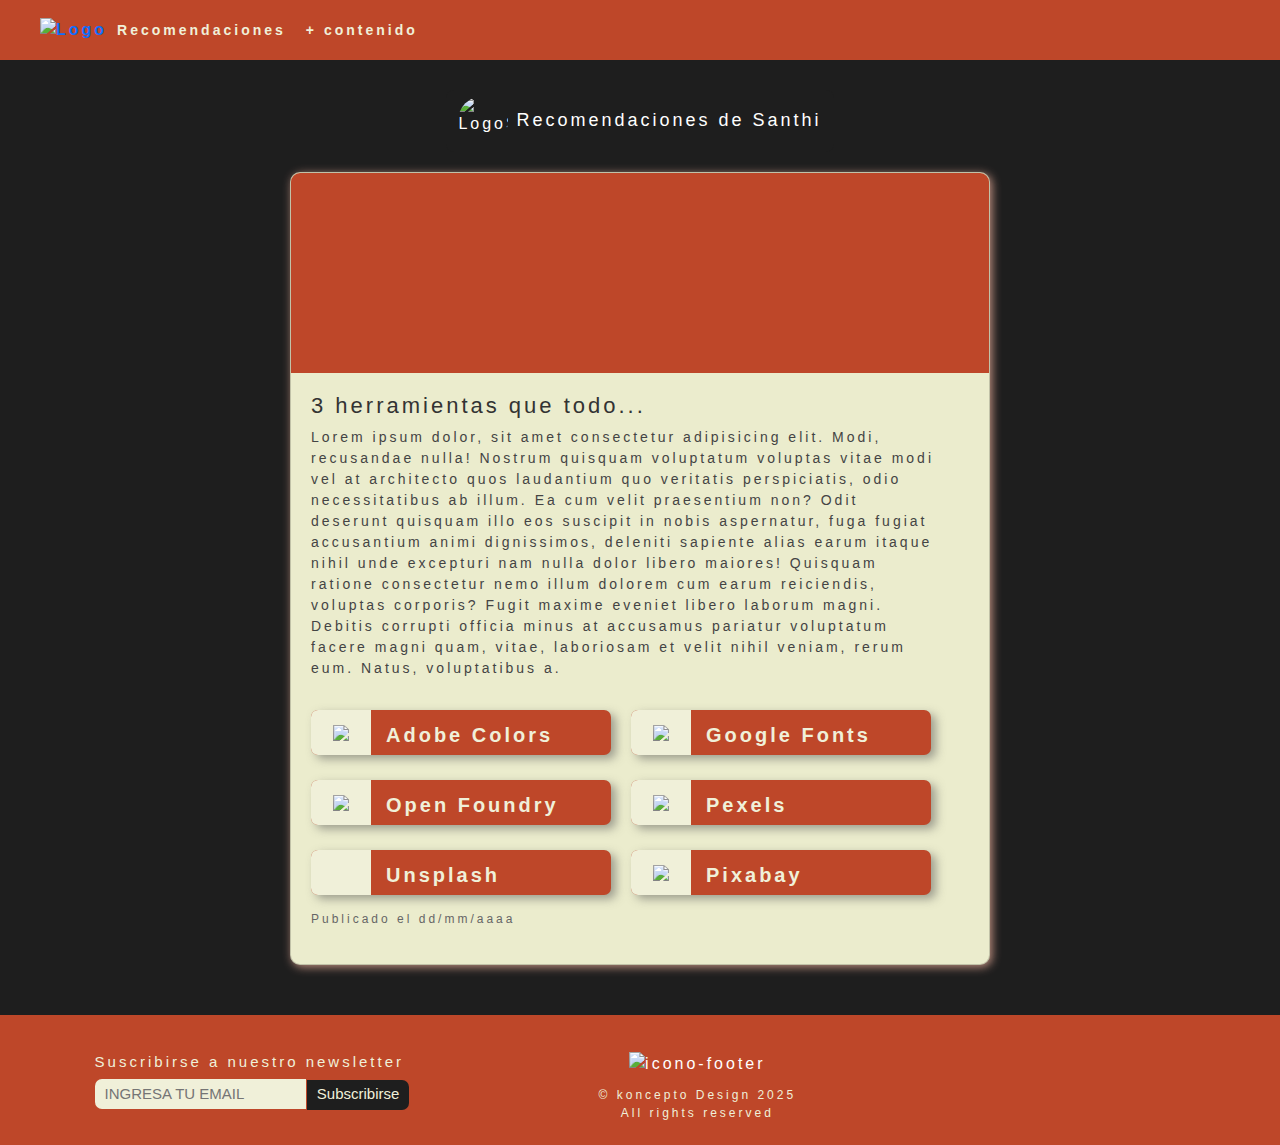
==== pages/recomendaciones.html @ a76f75e8 "correcion error date y agregado de footer" ====
<!DOCTYPE html>
<html lang="en">
<head>
    <meta charset="UTF-8">
    <meta name="viewport" content="width=device-width, initial-scale=1.0">
    <meta name="description" content="Linktree a nuestros sitios web para facilitar a los usuarios a tener un acceso mas rapido">
    <meta name="keywords" content="LINKTREE INSTAGRAM  FACEBOOK TIKTOK  YOUTUBE">
    <meta name="author" content="Koncepto estudio">

    <!-- LIBRERIA DE ICONOS FOTNAWSOME -->
    <link rel="stylesheet" href="https://cdnjs.cloudflare.com/ajax/libs/font-awesome/6.7.1/css/all.min.css" integrity="sha512-5Hs3dF2AEPkpNAR7UiOHba+lRSJNeM2ECkwxUIxC1Q/FLycGTbNapWXB4tP889k5T5Ju8fs4b1P5z/iB4nMfSQ==" crossorigin="anonymous" referrerpolicy="no-referrer" />

    <link rel="stylesheet" href="	https://cdn.jsdelivr.net/npm/bootstrap@5.3.3/dist/css/bootstrap.min.css">

    <!-- ENLACES A ESTILOS Y TITULO -->
    <link rel="shortcut icon" href="images/favicon.ico" type="image/x-icon">
    <title>Recomendaciones</title>
    <link rel="stylesheet" type="text/css" href="../CSS/style.css">
</head>


<body  id="body">
    <header id="header">
        <nav>
            <a href="../index.html"><img src="../images/logoPrincipal.jpg" alt="Logo"></a>
            <a href="#" class="boton-ancla">Recomendaciones</a>
            <a href="../index.html" class="boton-ancla">+ contenido</a>
        </nav>
    </header>

<main id="mainRecomendaciones">
    <section class="MiniCardRecomendaciones">
            <img src="../images/fotoPerfil1.jpg" alt="LogoSanthi" >
            <h3>Recomendaciones de Santhi </h3>
    </section>



    <section class="card">

        <a href="">
            <article class="card-media ">
                <div class="recomendacionesBotonPlay">
                    <i class="fa-solid fa-play"> </i>
                </div>
            </article>
        </a>

        <article class="card-content">
            <h2>3 herramientas que todo...</h2>

            <p>Lorem ipsum dolor, sit amet consectetur adipisicing elit. Modi, recusandae nulla! Nostrum quisquam voluptatum voluptas vitae modi vel at architecto quos laudantium quo veritatis perspiciatis, odio necessitatibus ab illum. Ea cum velit praesentium non? Odit deserunt quisquam illo eos suscipit in nobis aspernatur, fuga fugiat accusantium animi dignissimos, deleniti sapiente alias earum itaque nihil unde excepturi nam nulla dolor libero maiores! Quisquam ratione consectetur nemo illum dolorem cum earum reiciendis, voluptas corporis? Fugit maxime eveniet libero laborum magni. Debitis corrupti officia minus at accusamus pariatur voluptatum facere magni quam, vitae, laboriosam et velit nihil veniam, rerum eum. Natus, voluptatibus a.</p>

            <div class="button-grid">

                <section class="links">
                    <div class="icon-container">
                        <img src="/images/logoAdobe.svg">
                    </div>
                    <a href="https://www.tiktok.com/@konsanthi" target="_blank">
                        <span>Adobe Colors</span>
                    </a>
                </section>

                <section class="links">
                    <div class="icon-container">
                        <img src="/images/logoGoogleFonts.svg">
                    </div>
                    <a href="https://www.tiktok.com/@konsanthi" target="_blank">
                        <span>Google Fonts</span>
                    </a>
                </section>

                <section class="links">
                    <div class="icon-container">
                        <img src="/images/logoPredeterminado.svg">
                    </div>
                    <a href="https://www.tiktok.com/@konsanthi" target="_blank">
                        <span>Open Foundry</span>
                    </a>
                </section>

                <section class="links">
                    <div class="icon-container">
                        <img src="/images/logoPexels.svg">
                    </div>
                    <a href="https://www.tiktok.com/@konsanthi" target="_blank">
                        <span>Pexels</span>
                    </a>
                </section>

                <section class="links">
                    <div class="icon-container">
                        <i class="fa-brands fa-unsplash fa-xl"></i>
                    </div>
                    <a href="https://www.tiktok.com/@konsanthi" target="_blank">
                        <span>Unsplash</span>
                    </a>
                </section>

                <section class="links">
                    <div class="icon-container">
                        <img src="/images/logoPixabay.svg">
                    </div>
                    <a href="https://www.tiktok.com/@konsanthi" target="_blank">
                        <span>Pixabay</span>
                    </a>
                </section>


            </div>

            <p class="date">Publicado el dd/mm/aaaa</p>

        </article>

    </section>

</main>

    <footer id="footer">
        <section class="footerNewsletter">

            <article class="footerNewsletterTitle">
                <h7>Suscribirse a nuestro newsletter</h7>
            </article>

            <form action="/action_page.php" method="post">
                <input type="text" placeholder="INGRESA TU EMAIL">
                <button type="submit">Subscribirse</button>
            </form>


    </section>

    <section class="footerLogo">

            <article>

                <img src="../images/logoPrincipal.jpg" alt="icono-footer">

            </article>

            <article class="footerCopy">
                <h7 >&copy; koncepto Design 2025 </h7>
                <h7 >All rights reserved</h7>
            </article>
    </section>

    <section class="footerRedes">

        <!-- TARGET:BLANK LO QUE HACE ES QUE AL HACER CLICK NOS ABRE UNA PESTAÑA NUEVA EVITANDO EL REDIRECCIONAMIENTO DE LA MISMA PESTAÑA -->
            <article class="footerRedesSociales">
                <a href="https://www.instagram.com/konsanthi/" target="_blank"><i class="fa-brands fa-instagram" style="color: #F0F0D9;"></i></a>

                <!-- <a href="https://www.facebook.com/" target="_blank"><i class="fa-brands fa-facebook" style="color: #F0F0D9;"></i></a> -->

                <a href="https://www.youtube.com/@konsanthi" target="_blank"><i class="fa-brands fa-youtube" style="color: #F0F0D9;"></i></a>

                <a href="https://www.tiktok.com/@konsanthi" target="_blank"><i class="fa-brands fa-tiktok" style="color: #F0F0D9;"></i></a>
                
                <a href="https://www.pinterest.com/konsanthiago/" target="_blank"><i class="fa-brands fa-pinterest" style="color: #F0F0D9;"></i></a>
            </article>


    </section>
    </footer>
</body>
</html>
---- CSS/style.css ----
/*Tipografia POPPINS*/
@font-face {
  font-family: "poppins";
  src: url(../fonts/Poppins-regular.ttf);
}
/*-------------------------- RESETEO DE HTML */
* {
  margin: 0;
  padding: 0;
  box-sizing: border-box;
}

a {
  text-decoration: none;
}

/*------------------- ESTILOS PARA BODY */
#body {
  background-color: #1E1E1E;
  font-family: "poppins", sans-serif;
  max-width: 100%;
  letter-spacing: 3px;
  color: white;
  font-weight: regular;
  display: flex;
  flex-direction: column;
  align-items: center;
}

/* Estilos de Header */
#header {
  width: 100%;
  height: 60px;
  position: absolute;
  display: flex;
  align-items: center;
  justify-content: space-between;
  background-color: #BE4729;
  font-family: "Poppins", sans-serif;
  font-weight: 700;
  padding: 0 15px;
}
#header nav {
  max-width: 1400px;
  display: flex;
  justify-content: space-between;
  align-items: center;
  margin-left: 25px;
}
#header img {
  height: 40px;
  max-width: 100%;
  object-fit: contain;
}
#header .boton-ancla {
  text-decoration: none;
  color: #F0F0D9;
  padding: 5px 10px;
  border-radius: 5px;
  font-size: 14px;
  transition: background-color 0.3s, transform 0.2s;
}

.boton-ancla:hover {
  background-color: #751F14;
  transform: scale(1.1);
}

@media (max-width: 768px) {
  #header {
    height: 50px;
    padding: 0 10px;
  }
  #header nav {
    margin-left: 10px;
  }
  #header img {
    height: 40px;
    max-width: 100%;
    object-fit: contain;
  }
  #header .boton-ancla {
    padding: 4px 8px;
    font-size: 12px;
  }
}
/* ---------------------estilos en footer */
#footer {
  background-color: #BE4729;
  display: flex;
  flex-direction: row;
  justify-content: space-around;
  align-items: center;
  flex-wrap: wrap;
  width: 100%;
  height: 130px;
  margin-top: 50px;
}
#footer .footerNewsletter {
  display: flex;
  justify-content: start;
  flex-direction: column;
  color: #F0F0D9;
  gap: 5px;
  font-size: 15px;
}
#footer .footerNewsletter input {
  border-radius: 7px 0px 0 7px;
  padding: 2px 2px 2px 10px;
  background-color: #F0F0D9;
  height: 30px;
  border: #F0F0D9;
}
#footer .footerNewsletter button {
  border-radius: 0px 7px 7px 0px;
  padding: 2px 10px 2px 10px;
  background-color: #1E1E1E;
  color: #F0F0D9;
  border: #1E1E1E;
  height: 30px;
  transition: 0.1 0.5s ease;
  margin-left: -6px;
}
#footer .footerNewsletter button:hover {
  transform: scale(1.02);
}
#footer .footerLogo {
  background-color: #BE4729;
  height: 100%;
  width: auto;
  display: flex;
  flex-direction: column;
  justify-content: space-evenly;
  align-items: center;
}
#footer .footerLogo img {
  width: 50px;
  margin-bottom: -25px;
}
#footer .footerLogo .footerCopy {
  display: flex;
  flex-direction: column;
  align-items: center;
  font-size: 12px;
  color: #F0F0D9;
}
#footer .footerRedes {
  background-color: #BE4729;
  height: 100%;
  width: 200px;
  display: flex;
  flex-direction: column;
  justify-content: space-evenly;
}
#footer .footerRedes .footerRedesSociales {
  display: flex;
  justify-content: center;
  gap: 20px;
}

@media (max-width: 765px) {
  #footer {
    flex-direction: row;
    align-items: center;
    gap: 20px;
    text-align: center;
  }
  #footer .footerNewsletter {
    width: 90%;
    height: 50px;
    margin-top: 20px;
  }
  #footer .footerNewsletter input {
    width: 50%;
  }
  #footer .footerLogo {
    width: 100%;
    height: 100px;
    margin-top: -10px;
  }
  #footer .footerRedes {
    width: 100%;
    height: 40px;
    display: flex;
    flex-direction: column;
    align-items: center;
    margin-top: -20px;
  }
}
#container .profilePicture {
  display: block;
  margin: 5% auto;
  height: auto;
  max-width: 200px;
  border-radius: 50%;
  margin-top: 100px;
}
#container .links {
  background-color: #BE4729;
  display: flex;
  align-items: center;
  justify-content: flex-start;
  text-align: left;
  width: 500px;
  height: 60px;
  gap: 15px;
  margin-top: 20px;
  margin-left: auto;
  margin-right: auto;
  border-radius: 7px;
  font-size: 25px;
  box-shadow: 4px 4px 10px #080808;
  transition: transform 0.2s ease-in-out;
  position: relative;
  overflow: hidden;
}
#container .links .icon-container {
  background-color: #F0F0D9;
  padding: 15px;
  display: flex;
  align-items: center;
  justify-content: center;
  width: 60px;
  height: 60px;
  border-radius: 7px;
}
#container .links .icon-container i {
  font-size: 35px;
  color: #BE4729;
  text-align: center;
}
#container .links a {
  display: flex;
  align-items: center;
  width: 100%;
  height: 100%;
  text-decoration: none;
  color: #F0F0D9;
  font-weight: bold;
  padding: 25px;
  transition: background-color 0.3s ease, color 0.3s ease;
  position: absolute;
  top: 0;
  left: 0;
  border-radius: 7px;
}
#container .links a span {
  flex: 1;
  padding-left: 50px;
}

/* Efecto hover */
.links:hover {
  transform: scale(1.05);
}

.links a:hover {
  background-color: rgba(255, 255, 255, 0.2);
}

@media (max-width: 768px) {
  #container .profilePicture {
    max-width: 150px;
    margin-top: 80px;
  }
  #container .links {
    width: 350px;
    height: 50px;
    font-size: 16px;
  }
  #container .links .icon-container {
    padding: 8px;
    width: 45px;
    height: 50px;
  }
  #container .links .icon-container img {
    width: 25px;
  }
  #container .links .icon-container i {
    font-size: 20px;
  }
  #container .links a {
    padding: 10px;
  }
  #container .links a span {
    padding-left: 50px;
  }
}
#mainRecomendaciones {
  display: flex;
  flex-direction: column;
  align-items: center;
  margin-top: 90px;
}
#mainRecomendaciones .MiniCardRecomendaciones {
  background-color: #1E1E1E;
  padding: 6px 12px;
  border-radius: 8px;
  display: grid;
  grid-template-columns: auto 1fr;
  align-items: center;
  gap: 8px;
  width: fit-content;
  margin-bottom: 20px;
}
#mainRecomendaciones .MiniCardRecomendaciones img {
  width: 50px;
  height: 50px;
  border-radius: 50%;
  object-fit: cover;
}
#mainRecomendaciones .MiniCardRecomendaciones h3 {
  font-size: 18px;
  color: white;
  margin: 0;
  font-weight: 400;
  display: flex;
  align-items: center;
  gap: 5px;
}
#mainRecomendaciones .card {
  display: flex;
  width: 700px;
  background-color: #EBECCD;
  border-radius: 10px;
  box-shadow: 2px 2px 10px #c09081;
  overflow: hidden;
  text-decoration: none;
}
#mainRecomendaciones .card .card-media {
  width: 100%;
  height: 200px;
  background-color: #BE4729;
  display: flex;
  align-items: flex-end;
  justify-content: right;
  margin-right: 15px;
  padding-right: 60px;
  padding-bottom: 20px;
  text-decoration: none;
}
#mainRecomendaciones .card .card-media .recomendacionesBotonPlay {
  width: 50px;
  height: 50px;
  border-radius: 25%;
  display: flex;
  justify-content: center;
  align-items: center;
  font-size: 35px;
  font-weight: bold;
  color: #EBECCD;
  cursor: pointer;
  text-decoration: none;
  transition: transform 0.5s ease-in-out;
}
#mainRecomendaciones .card .card-content {
  width: 70%;
  padding: 20px;
  font-family: "Poppins", sans-serif;
}
#mainRecomendaciones .card .card-content h2 {
  font-size: 22px;
  color: #333;
  width: 100%;
}
#mainRecomendaciones .card .card-content p {
  font-size: 14px;
  color: #444;
  width: 630px;
}
#mainRecomendaciones .card .card-content .button-grid {
  display: grid;
  grid-template-columns: 1fr 1fr;
  gap: 10px;
  margin: 15px 0;
}
#mainRecomendaciones .card .card-content .button-grid .links {
  background-color: #BE4729;
  display: flex;
  align-items: center;
  justify-content: flex-start;
  text-align: left;
  width: 300px;
  height: 45px;
  margin-top: 15px;
  margin-right: 10px;
  border-radius: 7px;
  font-size: 20px;
  box-shadow: 5px 4px 10px rgba(82, 81, 81, 0.5);
  transition: transform 0.2s ease-in-out;
  position: relative;
  overflow: hidden;
}
#mainRecomendaciones .card .card-content .button-grid .links .icon-container {
  background-color: #F0F0D9;
  padding: 15px;
  display: flex;
  align-items: center;
  justify-content: center;
  width: 60px;
  height: 60px;
  border-radius: 7px;
}
#mainRecomendaciones .card .card-content .button-grid .links .icon-container i {
  font-size: 35px;
  color: #BE4729;
  text-align: center;
}
#mainRecomendaciones .card .card-content .button-grid .links a {
  display: flex;
  align-items: center;
  width: 100%;
  height: 100%;
  text-decoration: none;
  color: #F0F0D9;
  font-weight: bold;
  padding: 25px;
  transition: background-color 0.3s ease, color 0.3s ease;
  position: absolute;
  top: 0;
  left: 0;
  border-radius: 7px;
}
#mainRecomendaciones .card .card-content .button-grid .links a span {
  flex: 1;
  padding-left: 50px;
}
#mainRecomendaciones .card .card-content .date {
  font-size: 12px;
  color: #666;
}

/* Efecto hover */
.recomendacionesBotonPlay:hover {
  transform: scale(1.5);
}

.recomendacionesBotonPlay a:hover {
  background-color: rgba(255, 255, 255, 0.2);
}

@media (max-width: 768px) {
  #mainRecomendaciones {
    margin-top: 100px;
  }
  #mainRecomendaciones .MiniCardRecomendaciones img {
    width: 40px;
    height: 40px;
  }
  #mainRecomendaciones .MiniCardRecomendaciones h3 {
    font-size: 15px;
  }
  #mainRecomendaciones .card {
    height: auto;
    width: 400px;
  }
  #mainRecomendaciones .card .card-media {
    display: none;
  }
  #mainRecomendaciones .card .card-content {
    width: 70%;
    padding: 20px;
    font-family: "Poppins", sans-serif;
  }
  #mainRecomendaciones .card .card-content h2 {
    width: 350px;
    font-size: 22px;
    color: #333;
  }
  #mainRecomendaciones .card .card-content p {
    display: none;
  }
  #mainRecomendaciones .card .card-content .button-grid {
    grid-template-columns: 1fr;
    flex-direction: row;
  }
  #mainRecomendaciones .card .card-content .button-grid .links {
    width: 350px;
    height: 50px;
    font-size: 16px;
  }
  #mainRecomendaciones .card .card-content .date {
    display: block;
    font-size: 12px;
    text-align: center;
    width: 100%;
  }
}

/*# sourceMappingURL=style.css.map */
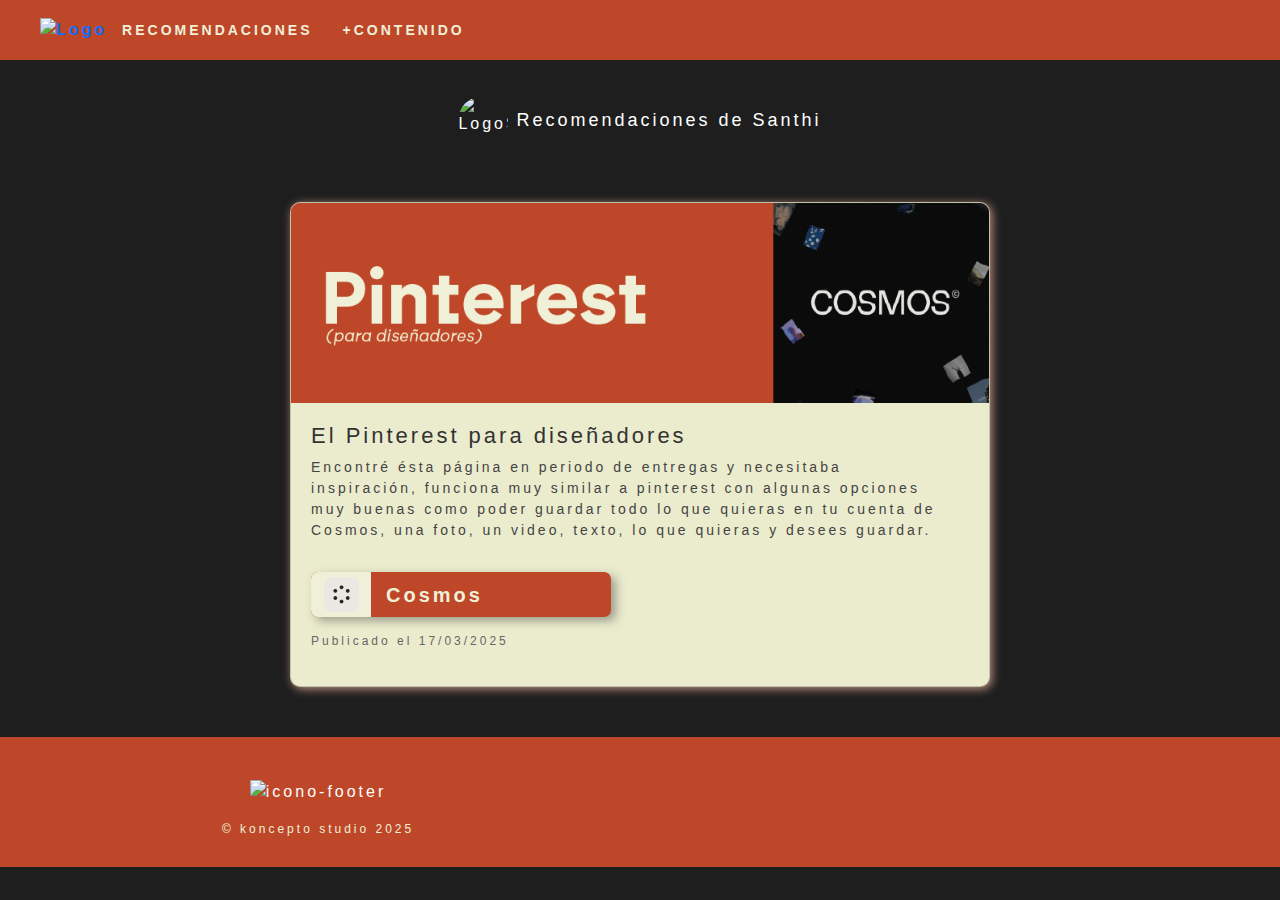
==== commit b5b86cf6: "optimizacion para 1er upload" ====
--- a/pages/recomendaciones.html
+++ b/pages/recomendaciones.html
@@ -23,8 +23,8 @@
     <header id="header">
         <nav>
             <a href="../index.html"><img src="../images/logoPrincipal.jpg" alt="Logo"></a>
-            <a href="#" class="boton-ancla">Recomendaciones</a>
-            <a href="../index.html" class="boton-ancla">+ contenido</a>
+            <a href="#" class="boton-ancla">RECOMENDACIONES</a>
+            <a href="../index.html" class="boton-ancla">+CONTENIDO</a>
         </nav>
     </header>
 
@@ -40,72 +40,82 @@
 
         <a href="">
             <article class="card-media ">
-                <div class="recomendacionesBotonPlay">
+                <img src="../images/bannerCosmos.png" alt="">
+                <div class="recomendacionesBotonPlay">  
                     <i class="fa-solid fa-play"> </i>
                 </div>
             </article>
         </a>
 
         <article class="card-content">
-            <h2>3 herramientas que todo...</h2>
+            <h2>El Pinterest para diseñadores</h2>
 
-            <p>Lorem ipsum dolor, sit amet consectetur adipisicing elit. Modi, recusandae nulla! Nostrum quisquam voluptatum voluptas vitae modi vel at architecto quos laudantium quo veritatis perspiciatis, odio necessitatibus ab illum. Ea cum velit praesentium non? Odit deserunt quisquam illo eos suscipit in nobis aspernatur, fuga fugiat accusantium animi dignissimos, deleniti sapiente alias earum itaque nihil unde excepturi nam nulla dolor libero maiores! Quisquam ratione consectetur nemo illum dolorem cum earum reiciendis, voluptas corporis? Fugit maxime eveniet libero laborum magni. Debitis corrupti officia minus at accusamus pariatur voluptatum facere magni quam, vitae, laboriosam et velit nihil veniam, rerum eum. Natus, voluptatibus a.</p>
+            <p>Encontré ésta página en periodo de entregas y necesitaba inspiración, funciona muy similar a pinterest con algunas opciones muy buenas como poder guardar todo lo que quieras en tu cuenta de Cosmos, una foto, un video, texto, lo que quieras y desees guardar.</p>
 
             <div class="button-grid">
 
                 <section class="links">
                     <div class="icon-container">
-                        <img src="/images/logoAdobe.svg">
+                        <img src="/images/cosmosLogo.png">
                     </div>
-                    <a href="https://www.tiktok.com/@konsanthi" target="_blank">
-                        <span>Adobe Colors</span>
+                    <a href="https://www.cosmos.so/home" target="_blank">
+                        <span>Cosmos</span>
+                    </a>
+                </section>
+
+            </div>
+
+            <p class="date">Publicado el 17/03/2025</p>
+
+        </article>
+
+    </section>
+
+    <!-- <section class="card">
+
+        <a href="">
+            <article class="card-media ">
+                <img src="../images/bannerRecomendaciones1.png" alt="">
+                <div class="recomendacionesBotonPlay">  
+                    <i class="fa-solid fa-play"> </i>
+                </div>
+            </article>
+        </a>
+
+        <article class="card-content">
+            <h2>No somos una hoja en blanco!</h2>
+
+            <p>En éste video te comparto mi postura sobre el bloqueo creativo y lo que me sirve para combatirlo, además te presento un libro y un audiolibro que te podria ayudar con tu proceso y te animo a darte tu espacio!</p>
+
+            <div class="button-grid">
+
+                <section class="links">
+                    <div class="icon-container">
+                        <img src="/images/amazonLogo.png">
+                    </div>
+                    <a href="https://amzn.to/4hnkL3b" target="_blank">
+                        <span>Español</span>
+                    </a>
+                </section>
+
+                 <section class="links">
+                    <div class="icon-container">
+                        <img src="/images/amazonLogo.png">
+                    </div>
+                    <a href="https://amzn.to/4bzxRsV" target="_blank">
+                        <span>Ingles</span>
                     </a>
                 </section>
 
                 <section class="links">
                     <div class="icon-container">
-                        <img src="/images/logoGoogleFonts.svg">
+                        <img src="/images/amazonLogo.png">
                     </div>
-                    <a href="https://www.tiktok.com/@konsanthi" target="_blank">
-                        <span>Google Fonts</span>
+                    <a href="https://amzn.to/3DfruOZ" target="_blank">
+                        <span>Audiolibro</span>
                     </a>
                 </section>
 
-                <section class="links">
-                    <div class="icon-container">
-                        <img src="/images/logoPredeterminado.svg">
-                    </div>
-                    <a href="https://www.tiktok.com/@konsanthi" target="_blank">
-                        <span>Open Foundry</span>
-                    </a>
-                </section>
-
-                <section class="links">
-                    <div class="icon-container">
-                        <img src="/images/logoPexels.svg">
-                    </div>
-                    <a href="https://www.tiktok.com/@konsanthi" target="_blank">
-                        <span>Pexels</span>
-                    </a>
-                </section>
-
-                <section class="links">
-                    <div class="icon-container">
-                        <i class="fa-brands fa-unsplash fa-xl"></i>
-                    </div>
-                    <a href="https://www.tiktok.com/@konsanthi" target="_blank">
-                        <span>Unsplash</span>
-                    </a>
-                </section>
-
-                <section class="links">
-                    <div class="icon-container">
-                        <img src="/images/logoPixabay.svg">
-                    </div>
-                    <a href="https://www.tiktok.com/@konsanthi" target="_blank">
-                        <span>Pixabay</span>
-                    </a>
-                </section>
 
 
             </div>
@@ -114,12 +124,12 @@
 
         </article>
 
-    </section>
+    </section> -->
 
 </main>
 
     <footer id="footer">
-        <section class="footerNewsletter">
+        <!-- <section class="footerNewsletter">
 
             <article class="footerNewsletterTitle">
                 <h7>Suscribirse a nuestro newsletter</h7>
@@ -131,7 +141,7 @@
             </form>
 
 
-    </section>
+    </section> -->
 
     <section class="footerLogo">
 
@@ -142,8 +152,8 @@
             </article>
 
             <article class="footerCopy">
-                <h7 >&copy; koncepto Design 2025 </h7>
-                <h7 >All rights reserved</h7>
+                <h7 >&copy; koncepto studio 2025 </h7>
+                <!-- <h7 >All rights reserved</h7> -->
             </article>
     </section>
 
--- a/CSS/style.css
+++ b/CSS/style.css
@@ -55,14 +55,13 @@
 #header .boton-ancla {
   text-decoration: none;
   color: #F0F0D9;
+  margin: 5px;
   padding: 5px 10px;
-  border-radius: 5px;
   font-size: 14px;
-  transition: background-color 0.3s, transform 0.2s;
+  transition: transform 0.2s;
 }
 
 .boton-ancla:hover {
-  background-color: #751F14;
   transform: scale(1.1);
 }
 
@@ -301,7 +300,6 @@
   align-items: center;
   gap: 8px;
   width: fit-content;
-  margin-bottom: 20px;
 }
 #mainRecomendaciones .MiniCardRecomendaciones img {
   width: 50px;
@@ -319,6 +317,7 @@
   gap: 5px;
 }
 #mainRecomendaciones .card {
+  margin-top: 50px;
   display: flex;
   width: 700px;
   background-color: #EBECCD;
@@ -338,11 +337,23 @@
   padding-right: 60px;
   padding-bottom: 20px;
   text-decoration: none;
+  position: relative;
+  overflow: hidden;
+}
+#mainRecomendaciones .card .card-media img {
+  width: 100%;
+  height: 100%;
+  object-fit: cover;
+  position: absolute;
+  top: 0;
+  left: 0;
 }
 #mainRecomendaciones .card .card-media .recomendacionesBotonPlay {
+  position: absolute;
+  top: 75%;
+  left: 4%;
   width: 50px;
   height: 50px;
-  border-radius: 25%;
   display: flex;
   justify-content: center;
   align-items: center;
@@ -424,6 +435,7 @@
 #mainRecomendaciones .card .card-content .button-grid .links a span {
   flex: 1;
   padding-left: 50px;
+  margin-bottom: 5px;
 }
 #mainRecomendaciones .card .card-content .date {
   font-size: 12px;
@@ -432,7 +444,7 @@
 
 /* Efecto hover */
 .recomendacionesBotonPlay:hover {
-  transform: scale(1.5);
+  transform: scale(1.3);
 }
 
 .recomendacionesBotonPlay a:hover {
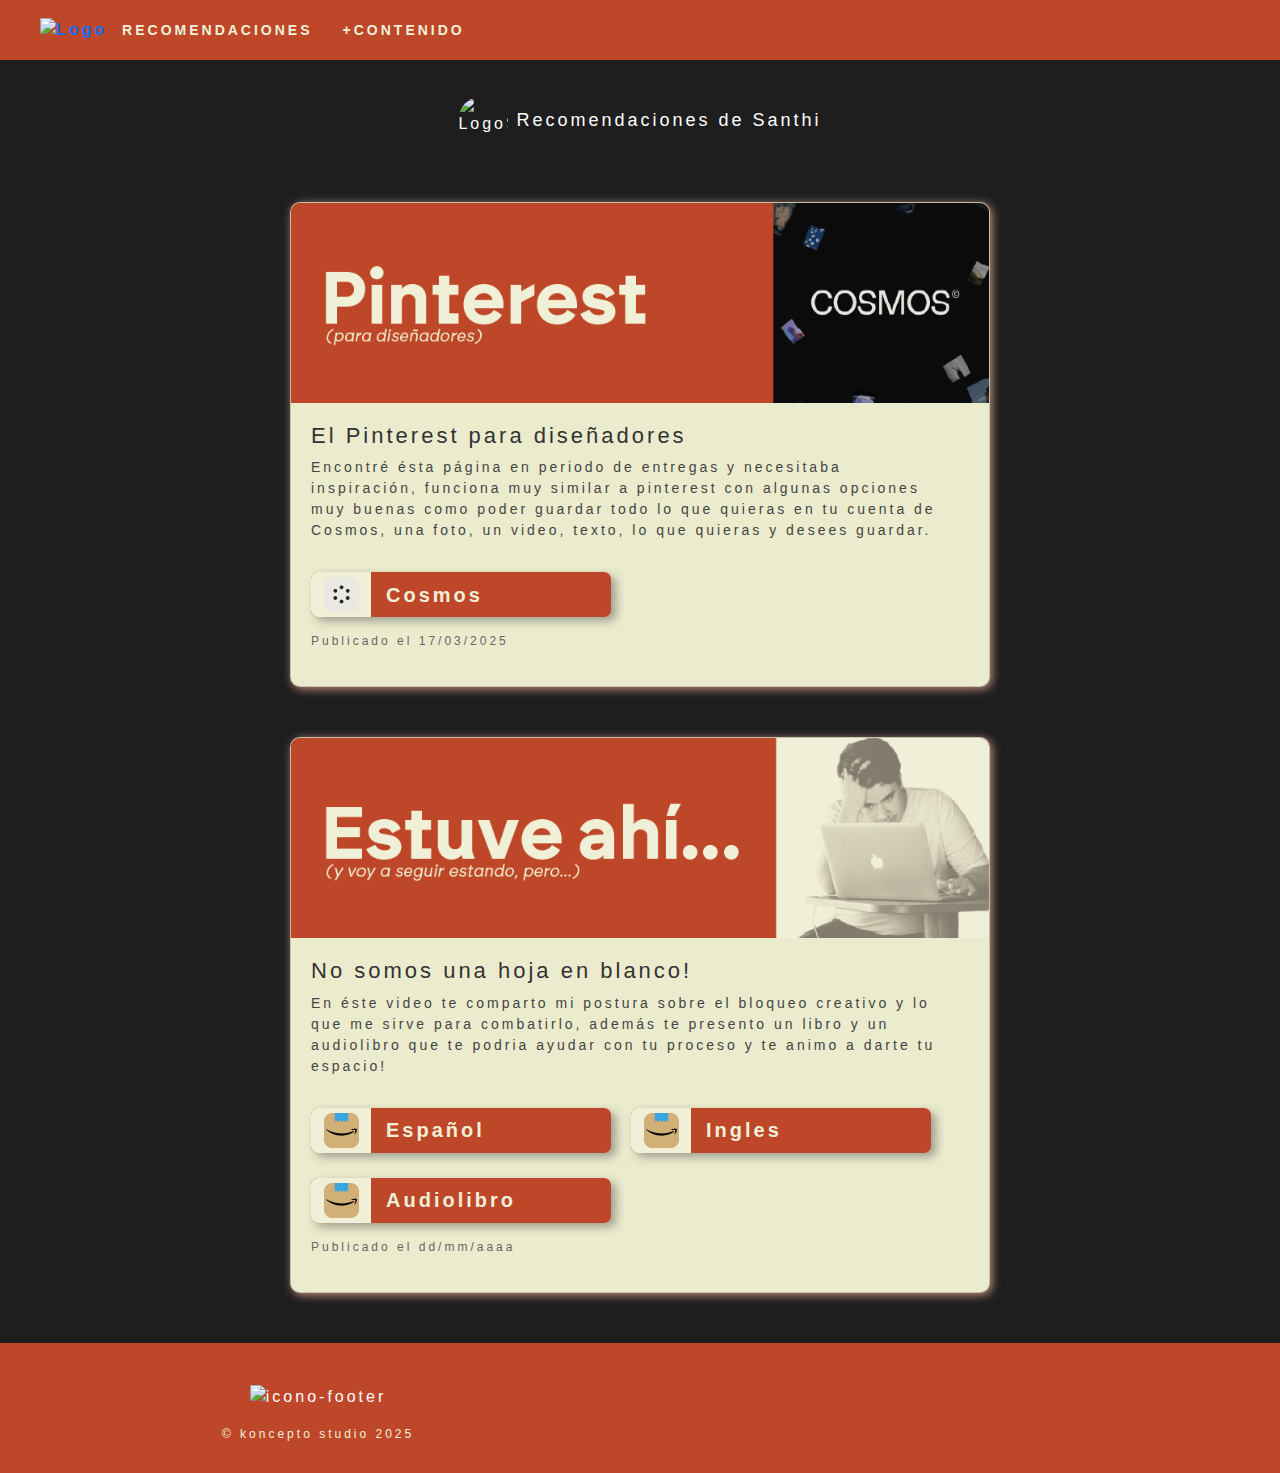
==== commit 8caca4d3: "agregado de nueva recomendacion" ====
--- a/pages/recomendaciones.html
+++ b/pages/recomendaciones.html
@@ -13,7 +13,7 @@
     <link rel="stylesheet" href="	https://cdn.jsdelivr.net/npm/bootstrap@5.3.3/dist/css/bootstrap.min.css">
 
     <!-- ENLACES A ESTILOS Y TITULO -->
-    <link rel="shortcut icon" href="images/favicon.ico" type="image/x-icon">
+    <link rel="shortcut icon" href="../images/favicon.ico" type="image/x-icon">
     <title>Recomendaciones</title>
     <link rel="stylesheet" type="text/css" href="../CSS/style.css">
 </head>
@@ -38,7 +38,7 @@
 
     <section class="card">
 
-        <a href="">
+        <a href="https://www.instagram.com/p/DHTypUnJmF1/">
             <article class="card-media ">
                 <img src="../images/bannerCosmos.png" alt="">
                 <div class="recomendacionesBotonPlay">  
@@ -71,7 +71,7 @@
 
     </section>
 
-    <!-- <section class="card">
+     <section class="card">
 
         <a href="">
             <article class="card-media ">
@@ -124,7 +124,7 @@
 
         </article>
 
-    </section> -->
+    </section> 
 
 </main>
 
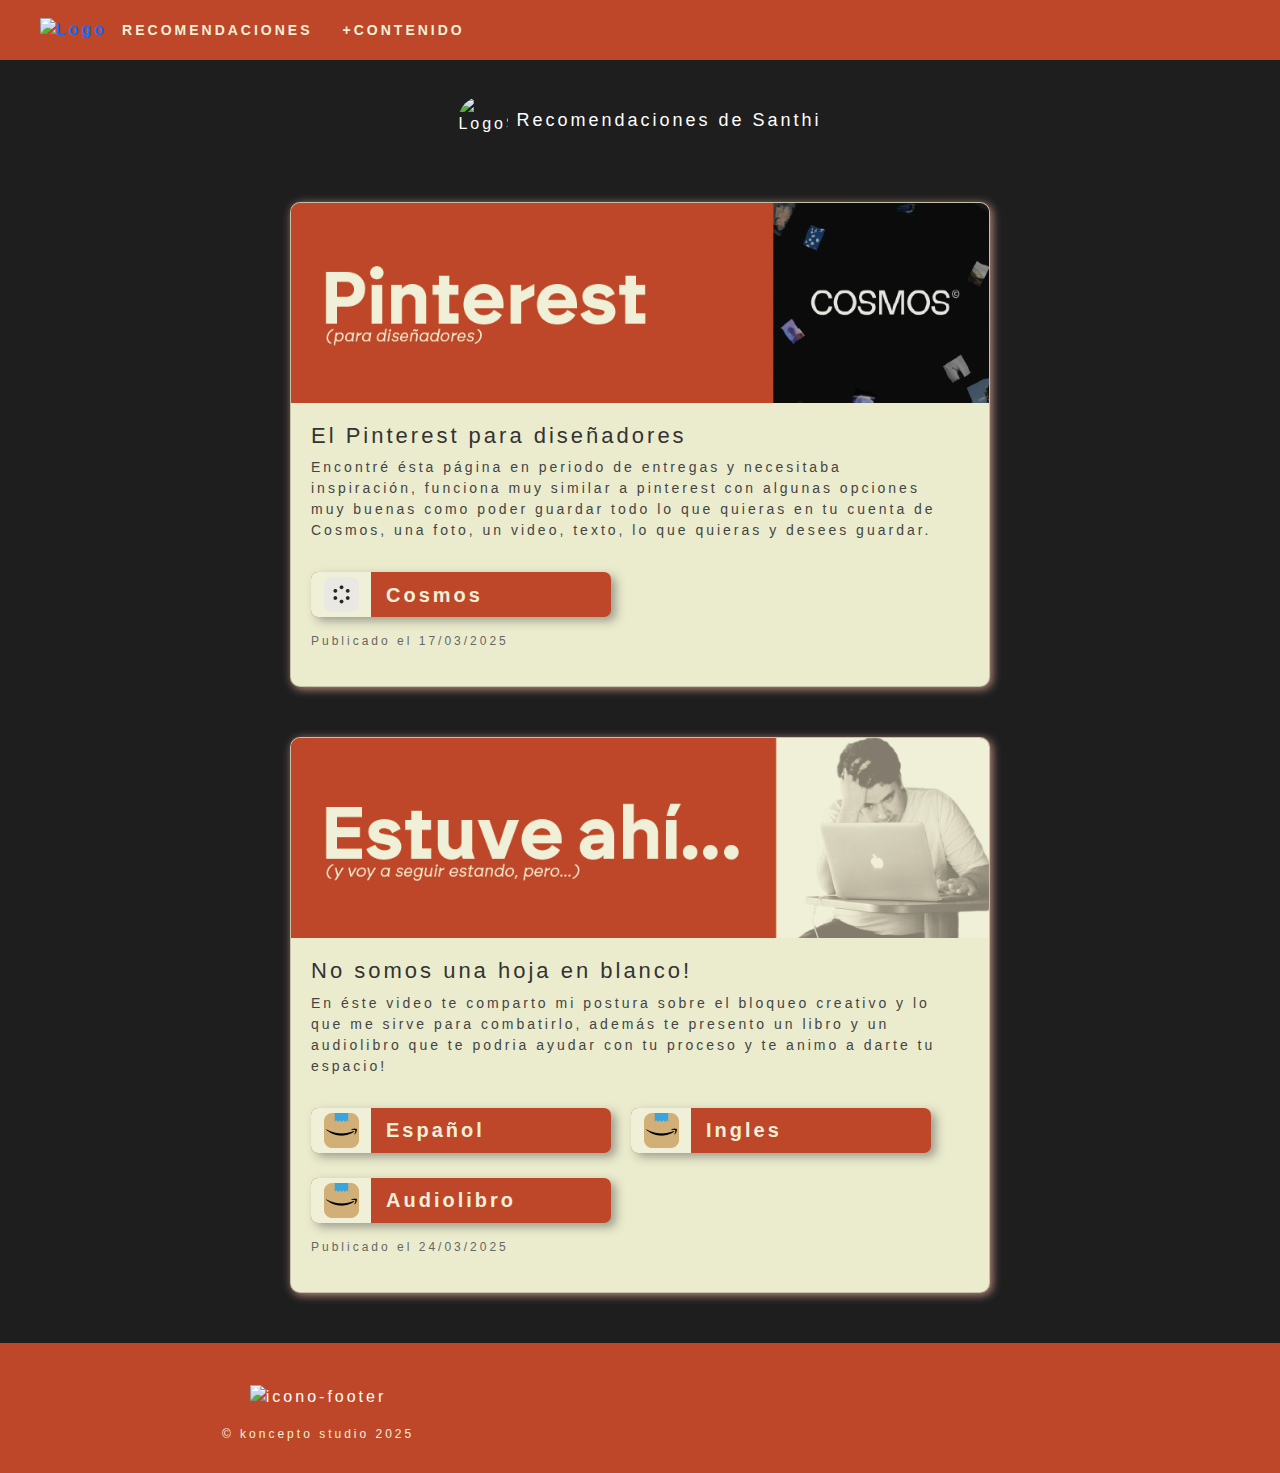
==== commit 774a5bfe: "agregado de fecha" ====
--- a/pages/recomendaciones.html
+++ b/pages/recomendaciones.html
@@ -73,7 +73,7 @@
 
      <section class="card">
 
-        <a href="">
+        <a href="https://www.instagram.com/p/DHlFZkLxlbd/">
             <article class="card-media ">
                 <img src="../images/bannerRecomendaciones1.png" alt="">
                 <div class="recomendacionesBotonPlay">  
@@ -120,7 +120,7 @@
 
             </div>
 
-            <p class="date">Publicado el dd/mm/aaaa</p>
+            <p class="date">Publicado el 24/03/2025</p>
 
         </article>
 
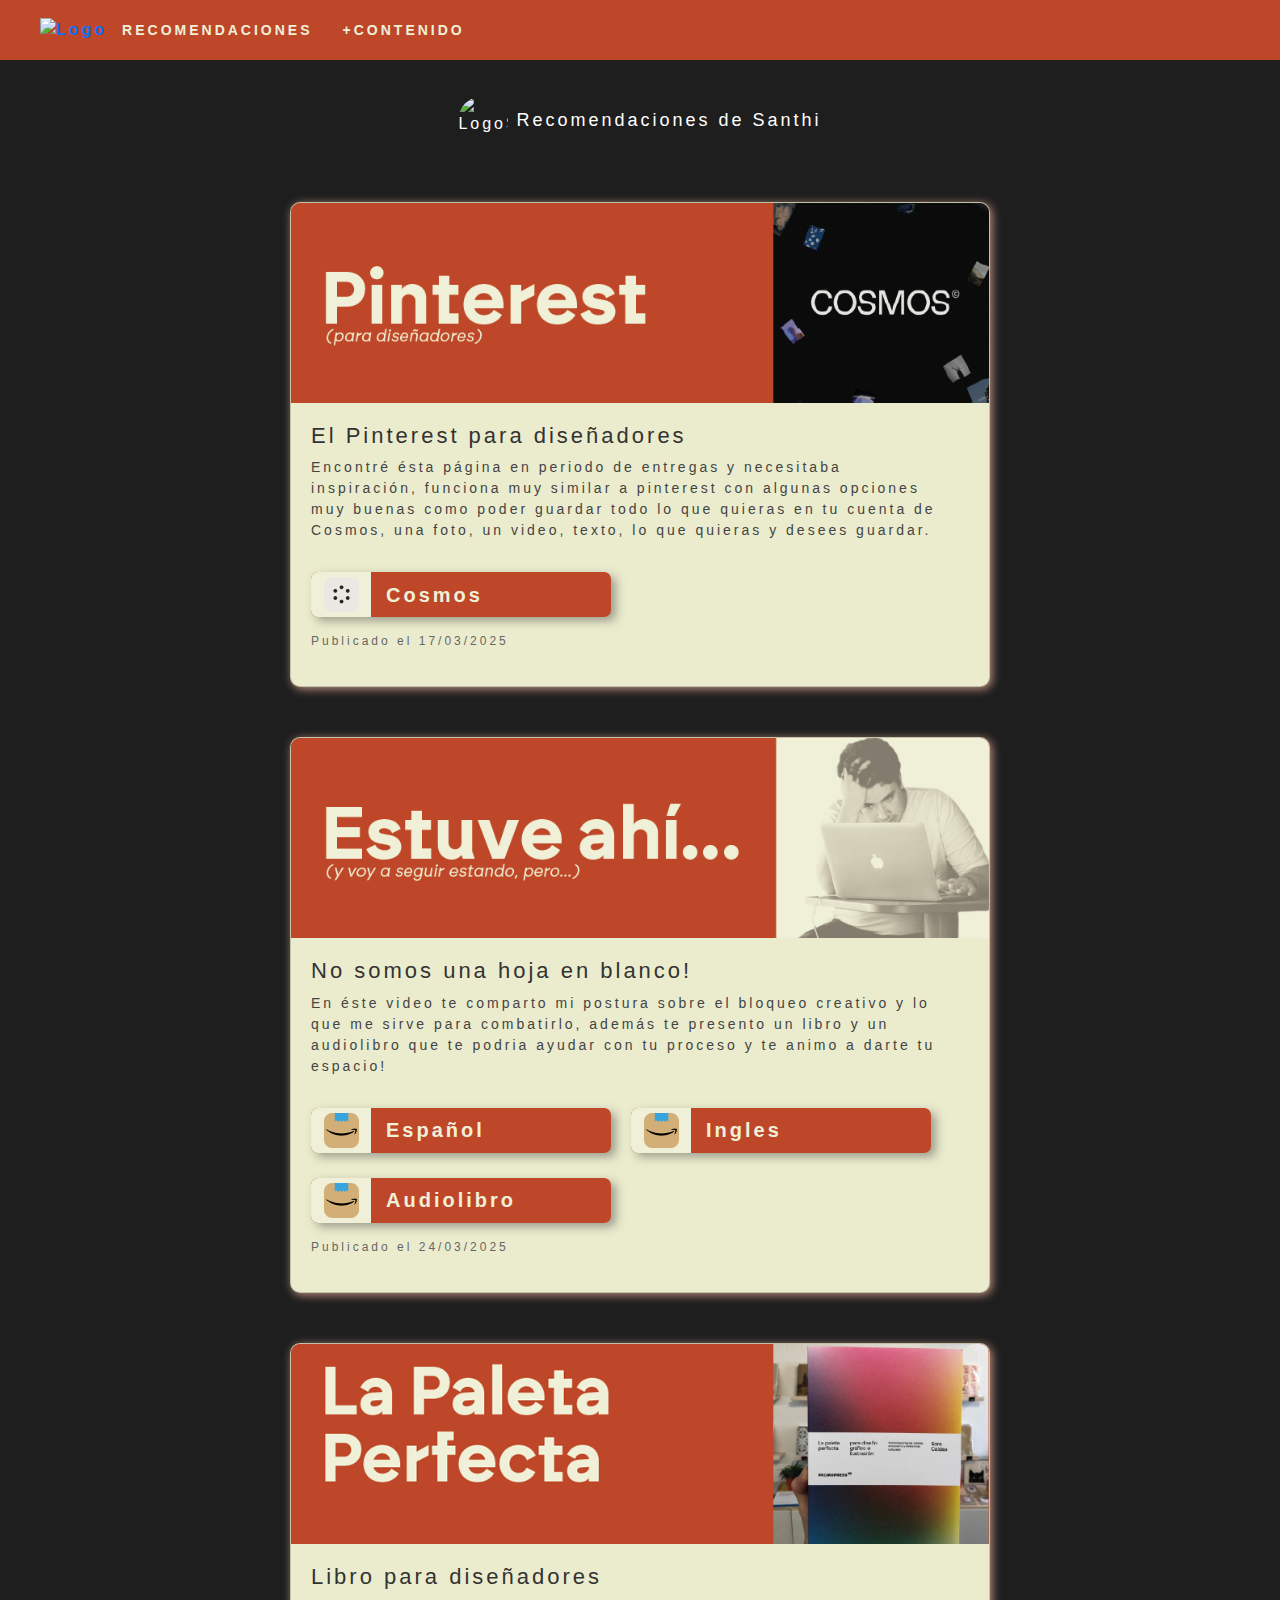
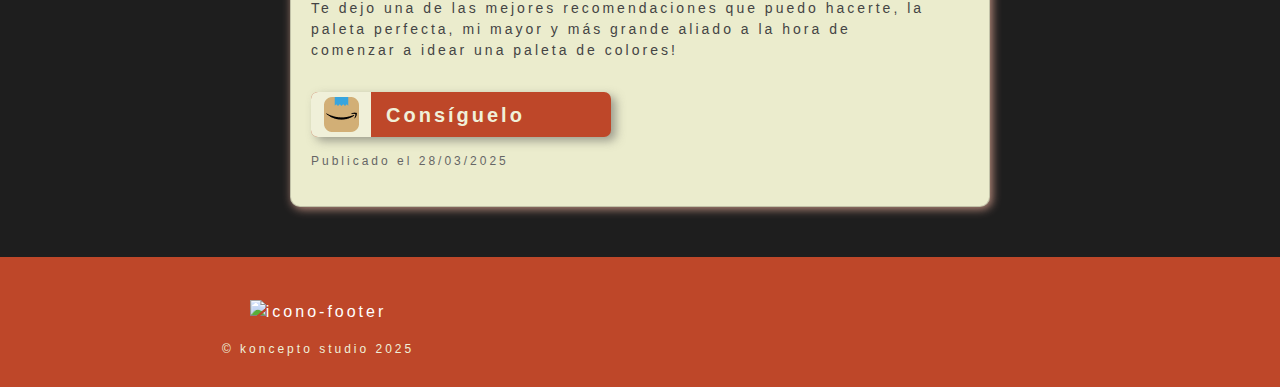
==== commit 6030453d: "agegado de nueva recomendacion" ====
--- a/pages/recomendaciones.html
+++ b/pages/recomendaciones.html
@@ -125,6 +125,41 @@
         </article>
 
     </section> 
+     
+    <section class="card">
+
+        <a href="https://www.instagram.com/p/DHlFZkLxlbd/">
+            <article class="card-media ">
+                <img src="../images/bannerPaletaPerfecta.png" alt="">
+                <div class="recomendacionesBotonPlay">  
+                    <i class="fa-solid fa-play"> </i>
+                </div>
+            </article>
+        </a>
+
+        <article class="card-content">
+            <h2>Libro para diseñadores</h2>
+
+            <p>Te dejo una de las mejores recomendaciones que puedo hacerte, la paleta perfecta, mi mayor y más grande aliado a la hora de comenzar a  idear una paleta de colores!</p>
+
+            <div class="button-grid">
+
+                <section class="links">
+                    <div class="icon-container">
+                        <img src="/images/amazonLogo.png">
+                    </div>
+                    <a href="https://amzn.to/4hnkL3b" target="_blank">
+                        <span>Consíguelo</span>
+                    </a>
+                </section>
+
+            </div>
+
+            <p class="date">Publicado el 28/03/2025</p>
+
+        </article>
+
+    </section> 
 
 </main>
 
